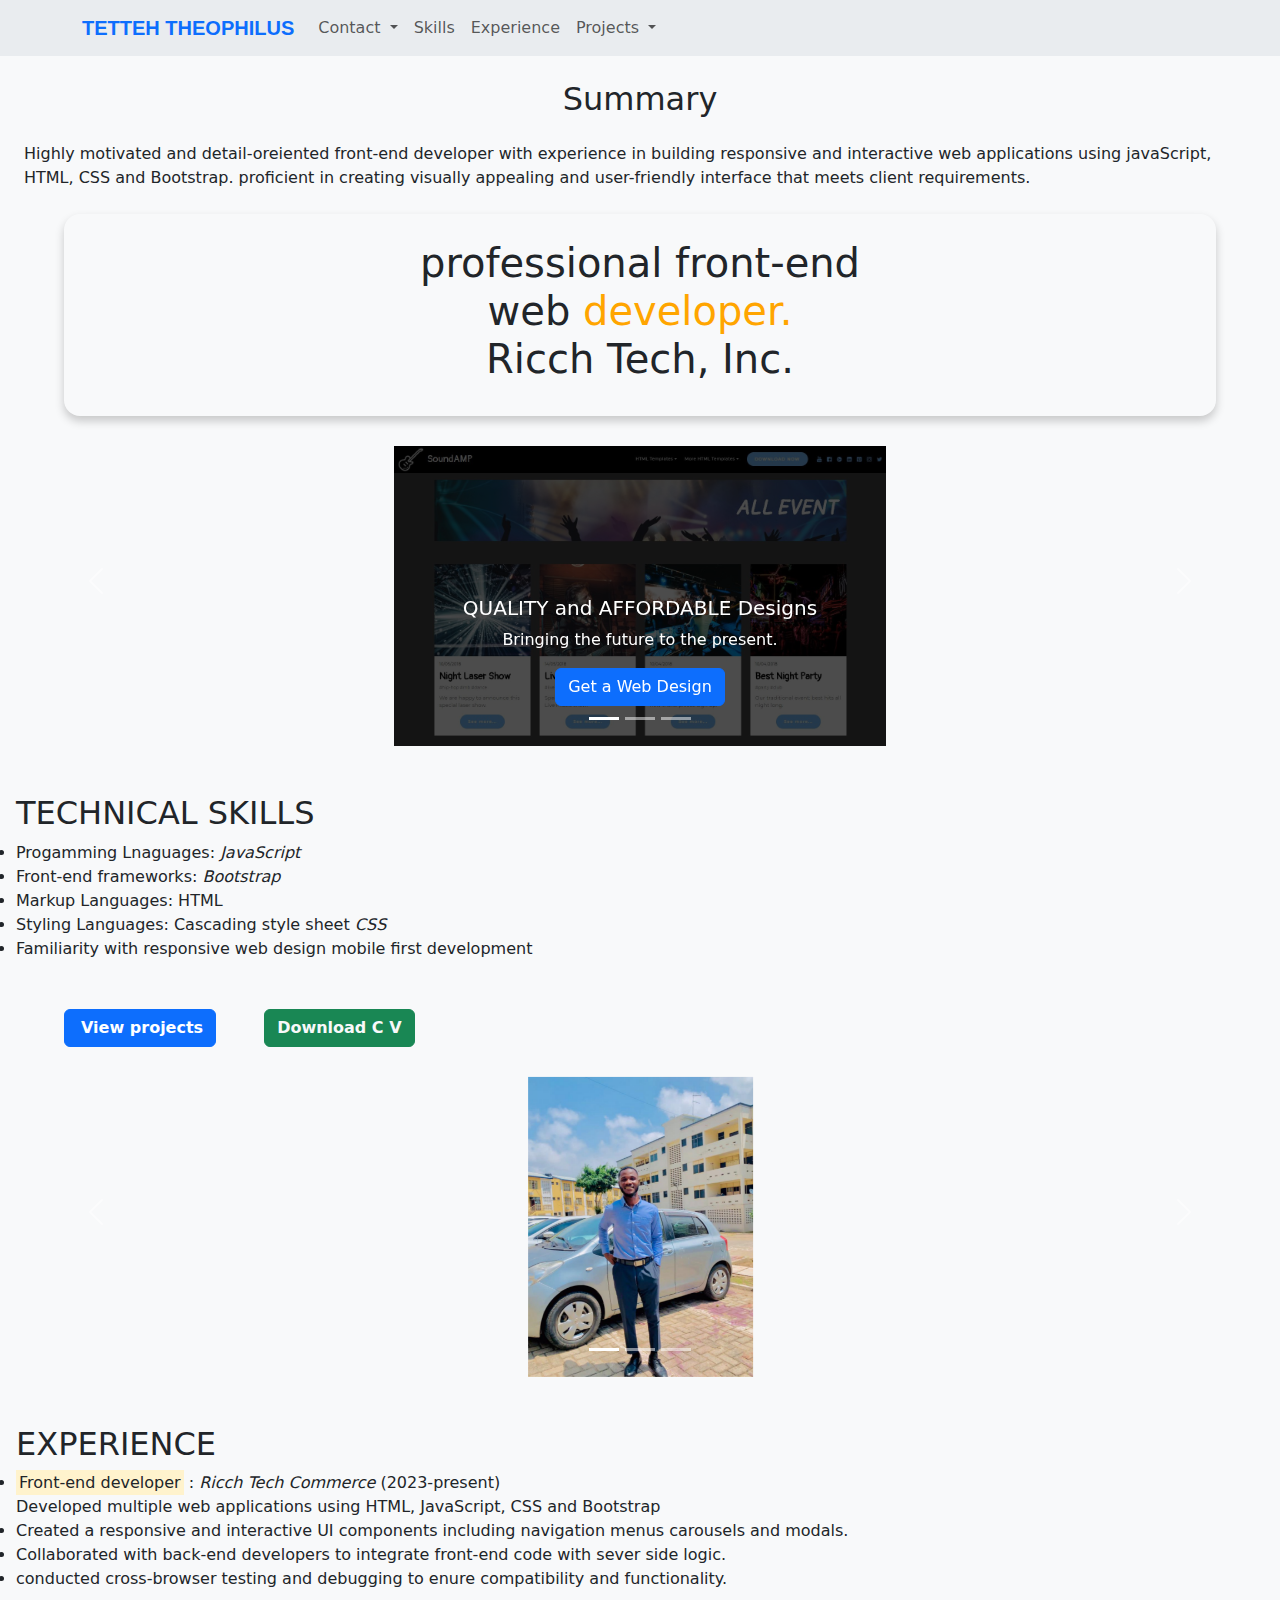
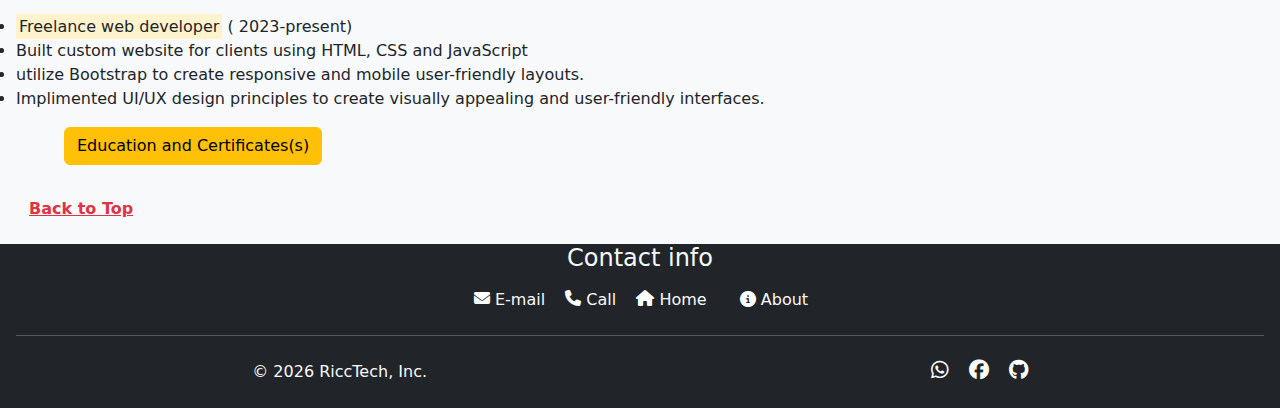
==== index.html @ 1a91a028 "Add files via upload" ====
<!DOCTYPE html>
<html lang="en">
<head>
  <meta charset="UTF-8">
  <meta name="viewport" content="width=device-width, initial-scale=1.0">
  <title>Portfolio</title>
  <link rel="stylesheet" href="css/bootstrap.min.css">
  <link rel="stylesheet" href="font.svg">
  <link rel="stylesheet" href="css/style.css">
  <link rel="stylesheet" href="https://cdnjs.cloudflare.com/ajax/libs/font-awesome/6.7.2/css/all.min.css">
</head>

<body class="bg-light text-dark">


  <nav class="navbar sticky-top navbar-expand-sm bg-body-secondary ">
    <div class="container">
      <a id="name" class="navbar-brand fw-bolder text-primary">TETTEH THEOPHILUS</a>

      <button class="navbar-toggler" type="button" data-bs-toggle="collapse" data-bs-target="#navbarNavDropdown" aria-controls="navbarNavDropdown" aria-expanded="false" aria-label="toggle navigation">
        <span class="navbar-toggler-icon"></span>
      </button>

      <div class="collapse navbar-collapse" id="navbarNavDropdown">

        <ul class="navbar-nav">
          <li class="nav-item dropdown">
          <!-- <a class="nav-link active" aria-current="page" href="">Contacts</a> -->
            <a class="nav-link dropdown-toggle" role="button" data-bs-toggle="dropdown" aria-expanded="false" href="#">
              Contact
            </a>
            
            <ul class="dropdown-menu">
              <li class="p-3"><a href="mailto:tettehtheophilus699@gmail.com">E-mail: tettehtheophilus699@gmail.com</a></li>
              <li class="p-3 fw-bolder"> Phone: 0557699782</li>
            </ul>
          </li>

          <li class="nav-item">
            <a class="nav-link" href="#skills">Skills</a>
          </li>

          <li class="nav-item">
            <a class="nav-link" href="#experience">Experience</a>
          </li>

          <li class="nav-item dropdown">
            <a class="nav-link dropdown-toggle" role="button" data-bs-toggle="dropdown" aria-expanded="false" href="#">
              Projects
            </a>

            <ul class="dropdown-menu">
              <li><a class="dropdown-item" href="blog.html">Ricch Blog</a></li>
              <li><a class="dropdown-item" href="https://the0philus.github.io/ricch">Ricch Tech</a></li>
            </ul>
        </ul>
    </div>
  </nav>



<main>

    <div class="w-100 text-sm-start mt-4 ">
      <h2 class="text-center">Summary</h2>

      <p class="m-4">Highly motivated and detail-oreiented front-end developer with
        experience in building responsive and interactive web applications using javaScript, HTML, CSS and Bootstrap. proficient in creating visually appealing
        and user-friendly interface that meets client requirements.
      </p>

    </div>


    <div class="pic rounded-4">
      <h1>professional front-end <br> web <span>developer.</span> <br>Ricch Tech, Inc.</h1>
    </div>


    <div id="carouselExampleCaptions" class="carousel slide" data-bs-ride="carousel">

      <div class="carousel-indicators">
        <button type="button" data-bs-target="#carouselExampleCaptions" data-bs-slide-to="0" class="active" aria-current="true" aria-label="Slide 1"></button>
        <button type="button" data-bs-target="#carouselExampleCaptions" data-bs-slide-to="1" aria-label="Slide 2"></button>
        <button type="button" data-bs-target="#carouselExampleCaptions" data-bs-slide-to="2" aria-label="Slide 3"></button>
      </div>

      <div class="carousel-inner">

        <div class="carousel-item active c-item">
          <img src="photos/design-2.jpg" class="d-block w-100 c-img" alt="design">
          <div class="carousel-caption d-block d-md-block mt-0">
            <h5>QUALITY and AFFORDABLE Designs</h5>
            <p>Bringing the future to the present.</p>
            <a class="btn btn-primary" href="https://wa.me/233557699782">Get a Web Design</a>
          </div>
        </div>
        <div class="carousel-item c-item">
          <img src="photos/bootstrap-logo.jpg" class="d-block w-100 c-img" alt="design">
          <div class="carousel-caption d-block d-md-block mt-0">
            <h5>QUALITY and AFFORDABLE Designs</h5>
            <p>Bringing the future to the present.</p>
            <a class="btn btn-primary" href="https://wa.me/233557699782">Get a Web Design</a>
          </div>
        </div>

        <div class="carousel-item c-item">
          <img src="photos/design-4.jpg" class="d-block w-100 c-img" alt="design">
          <div class="carousel-caption d-block d-md-block mt-0">
            <h5>Interactive and functional UI/UX</h5>
            <p>Bringing the future to the present.</p>
            <a class="btn btn-primary" href="https://wa.me/233557699782">Get a Web Design</a>
          </div>
        </div>
       </div>

      <button class="carousel-control-prev" type="button" data-bs-target="#carouselExampleCaptions" data-bs-slide="prev">
        <span class="carousel-control-prev-icon" aria-hidden="true"></span>
        <span class="visually-hidden">Previous</span>
      </button>
      <button class="carousel-control-next" type="button" data-bs-target="#carouselExampleCaptions" data-bs-slide="next">
        <span class="carousel-control-next-icon" aria-hidden="true"></span>
        <span class="visually-hidden">Next</span>
      </button>
    </div>


    <div class="skills ps-3 pt-5" id="skills">

      <h2>TECHNICAL SKILLS</h2>
      <li>Progamming Lnaguages: <em>JavaScript</em></li>
      <li>Front-end frameworks: <em>Bootstrap</em></li>
      <li>Markup Languages: HTML</li>
      <li>Styling Languages: Cascading style sheet <em>CSS</em></li>
      <li>Familiarity with responsive web design mobile first development</li>
      <BR></BR>
    </div>

    
    <div class="pro ms-3 mt-0 p-0 d-flex">
      <div class="modal fade " id="exampleModalToggle" aria-hidden="true" aria-labelledby="exampleModalToggleLabel" tabindex="-1">
        <div class="modal-dialog modal-dialog-centered">
          <div class="modal-content">
            <div class="modal-header">
              <h5 class="modal-title" id="exampleModalToggleLabel">On Mobile Devices</h5>
              <button type="button" class="btn-close" data-bs-dismiss="modal" aria-label="Close"></button>
            </div>
            <div class="modal-body">
              1. Click on the three bars at the top right corner. <br>
              2.   Click on Projects and open any project from the drop down menu.
            </div>
            <div class="modal-footer">
              <button class="btn btn-primary" data-bs-target="#exampleModalToggle2" data-bs-toggle="modal" data-bs-dismiss="modal">On PC's</button>
            </div>
          </div>
        </div>
      </div>
      
      <div class="modal fade" id="exampleModalToggle2" aria-hidden="true" aria-labelledby="exampleModalToggleLabel2" tabindex="-1">
        <div class="modal-dialog modal-dialog-centered">
          <div class="modal-content">
            <div class="modal-header">
              <h5 class="modal-title" id="exampleModalToggleLabel2">On Pc</h5>
              <button type="button" class="btn-close" data-bs-dismiss="modal" aria-label="Close"></button>
            </div>
            <div class="modal-body">
            1. click on projects on the nav bar. <br>
            2. And select Any project from the drop down menu.
            </div>
            <div class="modal-footer">
              <button class="btn btn-primary" data-bs-target="#exampleModalToggle" data-bs-toggle="modal" data-bs-dismiss="modal">Back to step 1</button>
            </div>
          </div>
        </div>
      </div>
      <a class="btn btn-primary ms-5 ps-3 fw-bolder" data-bs-toggle="modal" href="#exampleModalToggle" role="button">View projects</a>

      <div class="file ms-5" >
        <a href="cv.pdf" download="cv.pdf">
          <button class="btn btn-success fw-bolder  text-light ">Download C V</button>
        </a>
      </div>
    </div>


    <div  id="carouselExampleIndicators" class="carousel slide" data-bs-ride="carousel">
      <div class="carousel-indicators">
        <button type="button" data-bs-target="#carouselExampleIndicators" data-bs-slide-to="0" class="active" aria-current="true" aria-label="Slide 1"></button>
        <button type="button" data-bs-target="#carouselExampleIndicators" data-bs-slide-to="1" aria-label="Slide 2"></button>
        <button type="button" data-bs-target="#carouselExampleIndicators" data-bs-slide-to="2" aria-label="Slide 3"></button>
      </div>


      <div class="carousel-inner">
        <div class="carousel-item active c-item1 ">
          <img src="photos/theo.jpg" class="d-block w-100 c-img1" alt="photo">
        </div>
        <div class="carousel-item c-item1 ">
          <img src="photos/logo-3.jpg" class="d-block w-100 c-img1" alt="photo">
        </div>
        <div class="carousel-item c-item1 ">
          <img src="photos/java-code-logo.jpg" class="d-block w-100 c-img1" alt="photo">
        </div>
      </div>

      <button class="carousel-control-prev" type="button" data-bs-target="#carouselExampleIndicators" data-bs-slide="prev">
        <span class="carousel-control-prev-icon" aria-hidden="true"></span>
        <span class="visually-hidden">Previous</span>
      </button>
      <button class="carousel-control-next" type="button" data-bs-target="#carouselExampleIndicators" data-bs-slide="next">
        <span class="carousel-control-next-icon" aria-hidden="true"></span>
        <span class="visually-hidden">Next</span>
      </button>
    </div>

  
    <div class="skills  p-3 pt-5" id="experience">
      <h2>EXPERIENCE</h2>
      <li><mark>Front-end developer</mark> : <em>Ricch Tech Commerce</em> (2023-present) <br>
      Developed multiple web applications using HTML, JavaScript, CSS and Bootstrap
      </li>
  
      <li>
        Created a responsive and interactive UI components including navigation menus carousels and modals.
      </li>
      <li>Collaborated with back-end developers to integrate front-end code with sever side logic.
      </li>
      <li>conducted cross-browser testing and debugging to enure compatibility and functionality.</li>
      <br>
      <li> <mark>Freelance web developer</mark> ( 2023-present) </li>
      <li>Built custom website for clients using HTML, CSS and JavaScript</li>
      <li>utilize Bootstrap to create responsive and mobile user-friendly layouts.</li>
      <li>Implimented UI/UX design principles to create visually appealing and user-friendly interfaces. </li>
  
      <div class="text-dark mt-3">
        <p>
          <button class="btn btn-warning ms-5" type="button" data-bs-toggle="collapse" data-bs-target="#collapseWidthExample" aria-expanded="false" aria-controls="collapseWidthExample">
            Education and Certificates(s)
          </button>
        </p>
        <div style="min-height: 1px;" class="text-center">
          <div class="collapse collapse-horizontal" id="collapseWidthExample">
            <div class="card card-body" style="width: 350px;">
              <li>Higher National Diploma in Makerting, Accra Technical University (2020-2023)</li> <br>
              <li>Certified front-end Developer, FreeCodeCamp. (2021)</li>
           </div>
          </div>
        </div>
      </div>


      <button class="btn mt-2"><a class=" text-danger fw-bolder" href="#">Back to Top</a></button>
  
    </div>
</main>


<footer class="card-footer bg-dark">
  <h1 class="fs-4 text-center text-light ">Contact info</h1>
<div class="links text-center  ">
  <i class="fa fa-envelope"></i>
  <a class="text-decoration-none text-light" href="mailto:tettehtheophilus699@gmail.com">E-mail</a>

  <i class="fa fa-phone"></i>
  <a class=" text-decoration-none text-light" href="tell:233557699782">Call</a>

  <i class="fa fa-home"></i>
  <a class=" text-decoration-none text-light" href="#">Home</a>


  <!-- Button trigger modal -->

<button type="button" class="btn" data-bs-toggle="modal" data-bs-target="#staticBackdrop">
  <i class="fa fa-info-circle "></i>
  <a class=" text-decoration-none text-light " href="tell:233557699782">About</a>
</button>

<!-- Modal -->
<div class="modal fade" id="staticBackdrop" data-bs-backdrop="static" data-bs-keyboard="false" tabindex="-1" aria-labelledby="staticBackdropLabel" aria-hidden="true">
  <div class="modal-dialog">
    <div class="modal-content">
      <div class="modal-header">
        <h1 class="modal-title fs-5" id="staticBackdropLabel">About Me</h1>
        <button type="button" class="btn-close" data-bs-dismiss="modal" aria-label="Close"></button>
      </div>
      <div class="modal-body">
        
        I'm Tetteh Theophilus, a driven and ambitious Junior Front End Developer with a strong passion for creating innovative and user-friendly digital experiences. With a solid educational foundation in Computer Science from Accra Technical University, where I graduated with a impressive GPA of 3.8, I'm now eager to take my skills to the next level as a professional Front End Developer. <br>
        
        Throughout my academic journey, I've developed a strong proficiency in front-end development technologies such as HTML, CSS, JavaScript, and popular frameworks like React and Angular. My expertise extends to designing and developing responsive, mobile-first interfaces that provide seamless user experiences. <br>
        
        What sets me apart, however, is my ability to collaborate effectively with cross-functional teams and adapt quickly to new environments and technologies. I'm a firm believer in the importance of teamwork, open communication, and continuous learning in driving project success. My strong work ethic, attention to detail, and creative problem-solving skills make me a valuable asset to any development team.
        <br>
        I'm excited to bring my skills and enthusiasm to a dynamic organization where I can contribute to the development of cutting-edge digital products, learn from experienced professionals, and grow as a developer. If you're looking for a dedicated and innovative Junior Front End Developer who is ready to make a meaningful impact, let's connect!
        <br>
        Key Strengths:
        <br>
        - Proficient in front-end development technologies (HTML, CSS, JavaScript, React, Angular). <br>
        - Strong understanding of responsive design and mobile-first development. <br>
        - Excellent teamwork and collaboration skills. <br>
        - Ability to adapt quickly to new environments and technologies. <br>
        - Strong work ethic and attention to detail. <br>
        - Continuous learner with a passion for staying up-to-date with industry trends and best practices.  
 </div>


      <div class="modal-footer">
        <button type="button" class="btn btn-secondary" data-bs-dismiss="modal">Close</button>
      </div>
    </div>
  </div>
</div>

    <hr class=" m-3 text-light">
    
    <div class="d-flex SOCIAL text-light p-2">
      <div class="social">
        <p>&copy; <script>document.write(new Date().getFullYear());</script> RiccTech, Inc.</p>
      </div>
      <div class="social">
        <a href="https://wa.me/233557699782" class="text-light"><i class="fab fa-whatsapp"></i></a>
        <a href="https://www.facebook.com/theophilus.spatter" class="text-light"><i class="fab fa-facebook"></i></a>
        <a href="https://github.com/The0philus" class=" text-light"><i class="fab fa-github"></i></a>
      </div>
    </div>


</footer>

<script src="js/bootstrap.bundle.min.js"></script>

<script>
  function downloadPdf(url, cv) {
    var link = document.createElement('a');
    link.href = url;
    link.download = cv;
    link.click();
  }
</script>

</body>
</html>
---- css/style.css ----
#name{
    font-family:cooper, sans-serif, system-ui, -apple-system, BlinkMacSystemFont, 'Segoe UI', Roboto, Oxygen, Ubuntu, Cantarell, 'Open Sans', 'Helvetica Neue', sans-serif;
}



.pic{
    width: 90vw;
    text-align: center;
    box-shadow: 0 5px 10px rgb(0, 0, 0,0.2);
    margin: auto;
    padding: 25px;
}
.pic span{
    color: orange;
}
/* CAROUSEL STYLING */
.c-item{
    height: 300px;
    margin-top: 30px;
}
.c-item1{
    height: 300px;
    margin-top: 30px;
}
.c-img{
    height: 300px;
    object-fit: contain;
    filter: brightness(0.3);
}
.c-img1{
    height: 300px;
    object-fit: contain;
}

.skills{
    text-align: justify;
}
strong{
    background-color: yellow;
    color: black;
    padding:0 5px;
    border-radius: 4px;
}
.SOCIAL{
    display: flex;
    justify-content: space-around;
}
footer i{
    padding-left: 15px;
    color: white;
    font-size: 18;
}
.social i{
    font-size: 20px;
}
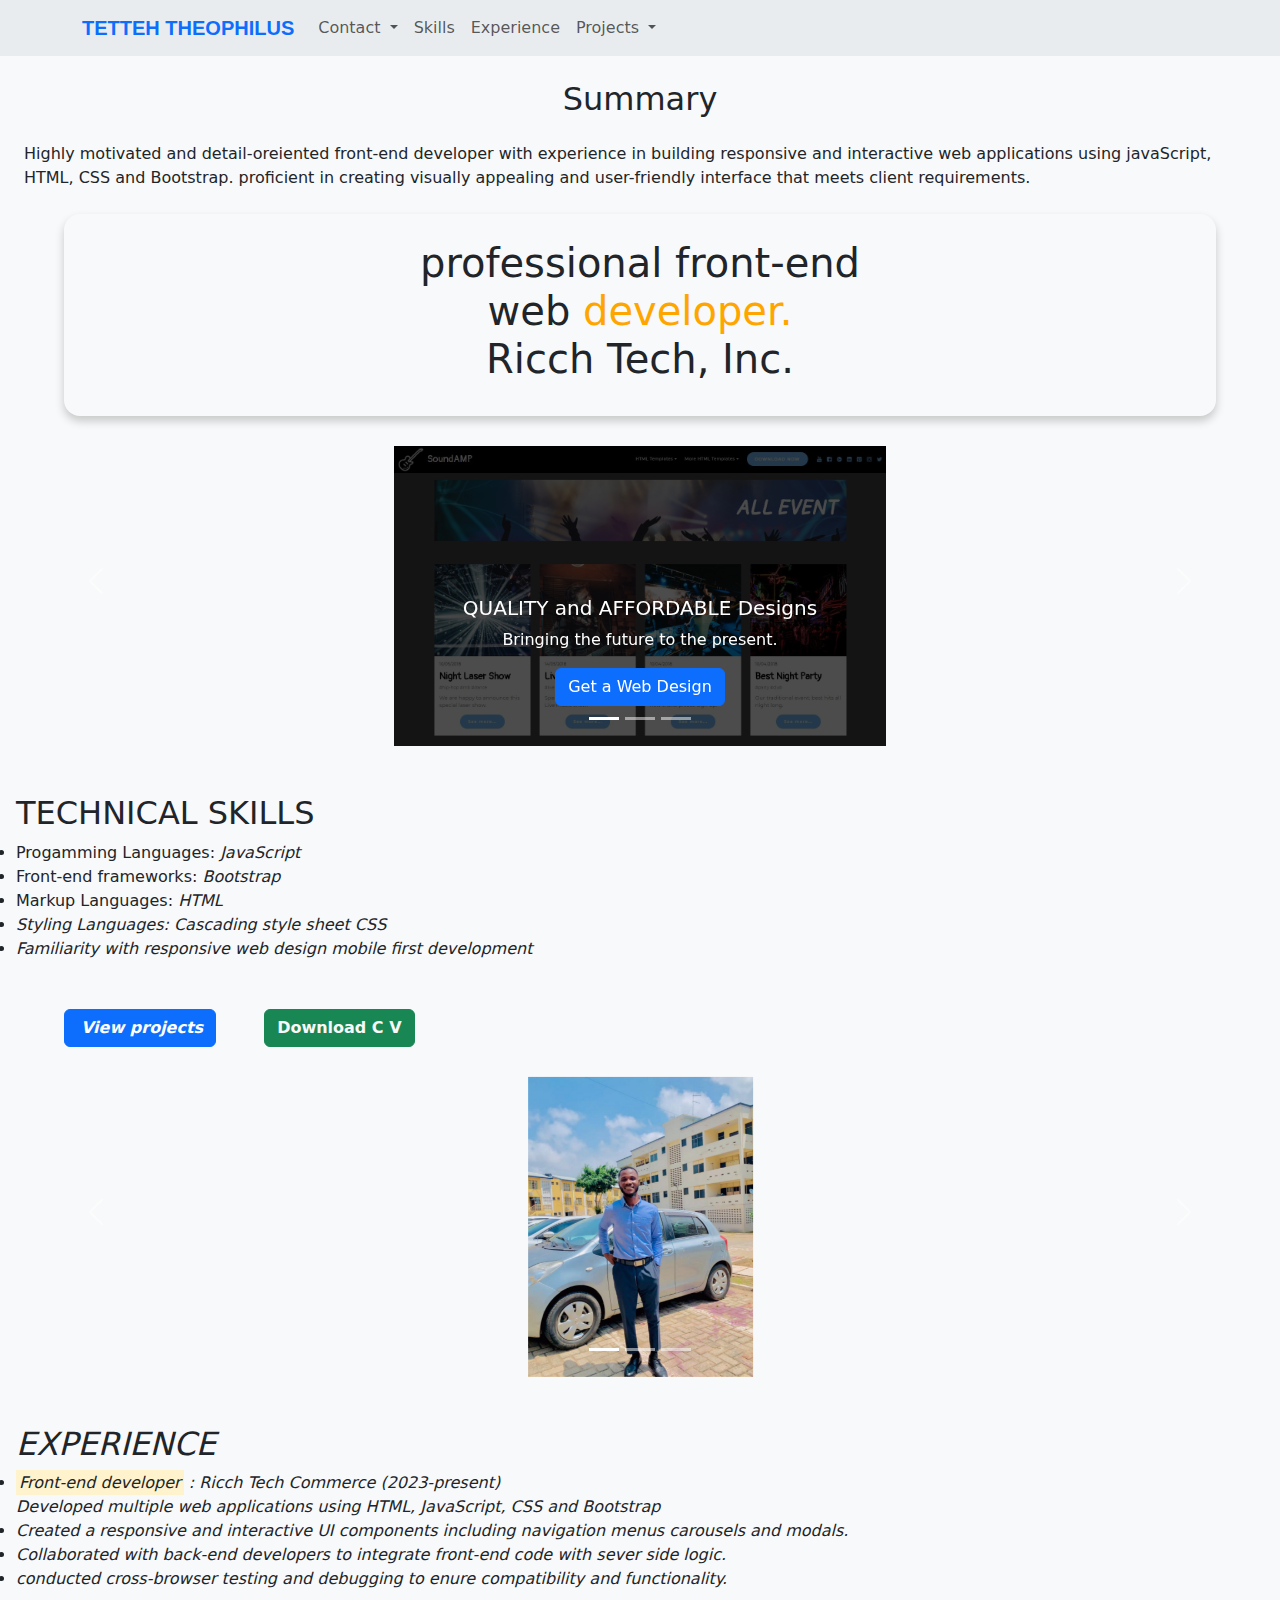
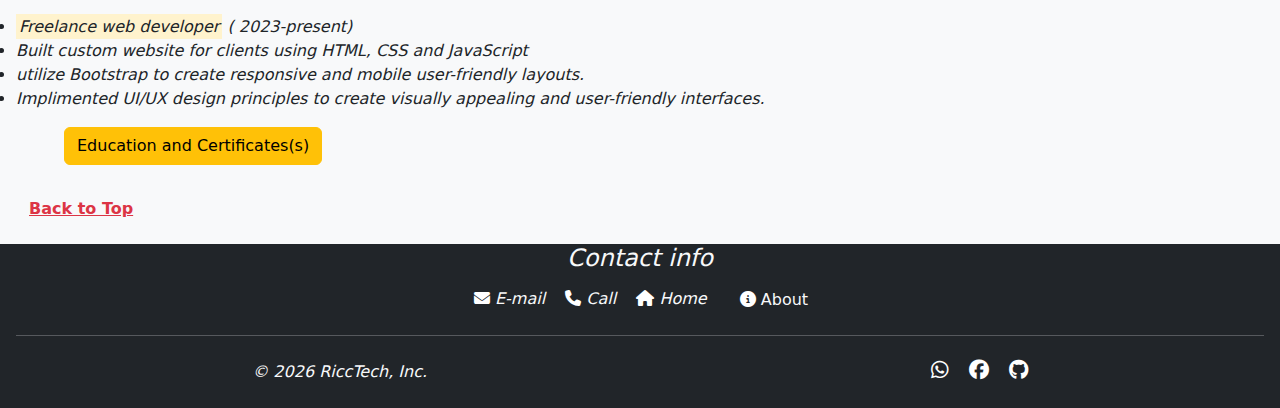
==== commit 6b23132d: "Update index.html" ====
--- a/index.html
+++ b/index.html
@@ -98,7 +98,7 @@
         <div class="carousel-item c-item">
           <img src="photos/bootstrap-logo.jpg" class="d-block w-100 c-img" alt="design">
           <div class="carousel-caption d-block d-md-block mt-0">
-            <h5>QUALITY and AFFORDABLE Designs</h5>
+            <h5>ROBUST AND RESPOMSIVE INTERFACE</h5>
             <p>Bringing the future to the present.</p>
             <a class="btn btn-primary" href="https://wa.me/233557699782">Get a Web Design</a>
           </div>
@@ -107,7 +107,7 @@
         <div class="carousel-item c-item">
           <img src="photos/design-4.jpg" class="d-block w-100 c-img" alt="design">
           <div class="carousel-caption d-block d-md-block mt-0">
-            <h5>Interactive and functional UI/UX</h5>
+            <h5>INTERACTIVE and FUNCTIONAL UI/UX</h5>
             <p>Bringing the future to the present.</p>
             <a class="btn btn-primary" href="https://wa.me/233557699782">Get a Web Design</a>
           </div>
@@ -128,9 +128,9 @@
     <div class="skills ps-3 pt-5" id="skills">
 
       <h2>TECHNICAL SKILLS</h2>
-      <li>Progamming Lnaguages: <em>JavaScript</em></li>
+      <li>Progamming Languages: <em>JavaScript</em></li>
       <li>Front-end frameworks: <em>Bootstrap</em></li>
-      <li>Markup Languages: HTML</li>
+      <li>Markup Languages: <em>HTML<em></li>
       <li>Styling Languages: Cascading style sheet <em>CSS</em></li>
       <li>Familiarity with responsive web design mobile first development</li>
       <BR></BR>
@@ -241,7 +241,7 @@
         <div style="min-height: 1px;" class="text-center">
           <div class="collapse collapse-horizontal" id="collapseWidthExample">
             <div class="card card-body" style="width: 350px;">
-              <li>Higher National Diploma in Makerting, Accra Technical University (2020-2023)</li> <br>
+              <li>Higher National Diploma in Marketing, Accra Technical University (2020-2023)</li> <br>
               <li>Certified front-end Developer, FreeCodeCamp. (2021)</li>
            </div>
           </div>
@@ -262,7 +262,7 @@
   <a class="text-decoration-none text-light" href="mailto:tettehtheophilus699@gmail.com">E-mail</a>
 
   <i class="fa fa-phone"></i>
-  <a class=" text-decoration-none text-light" href="tell:233557699782">Call</a>
+  <a class=" text-decoration-none text-light" href="tel:233557699782">Call</a>
 
   <i class="fa fa-home"></i>
   <a class=" text-decoration-none text-light" href="#">Home</a>
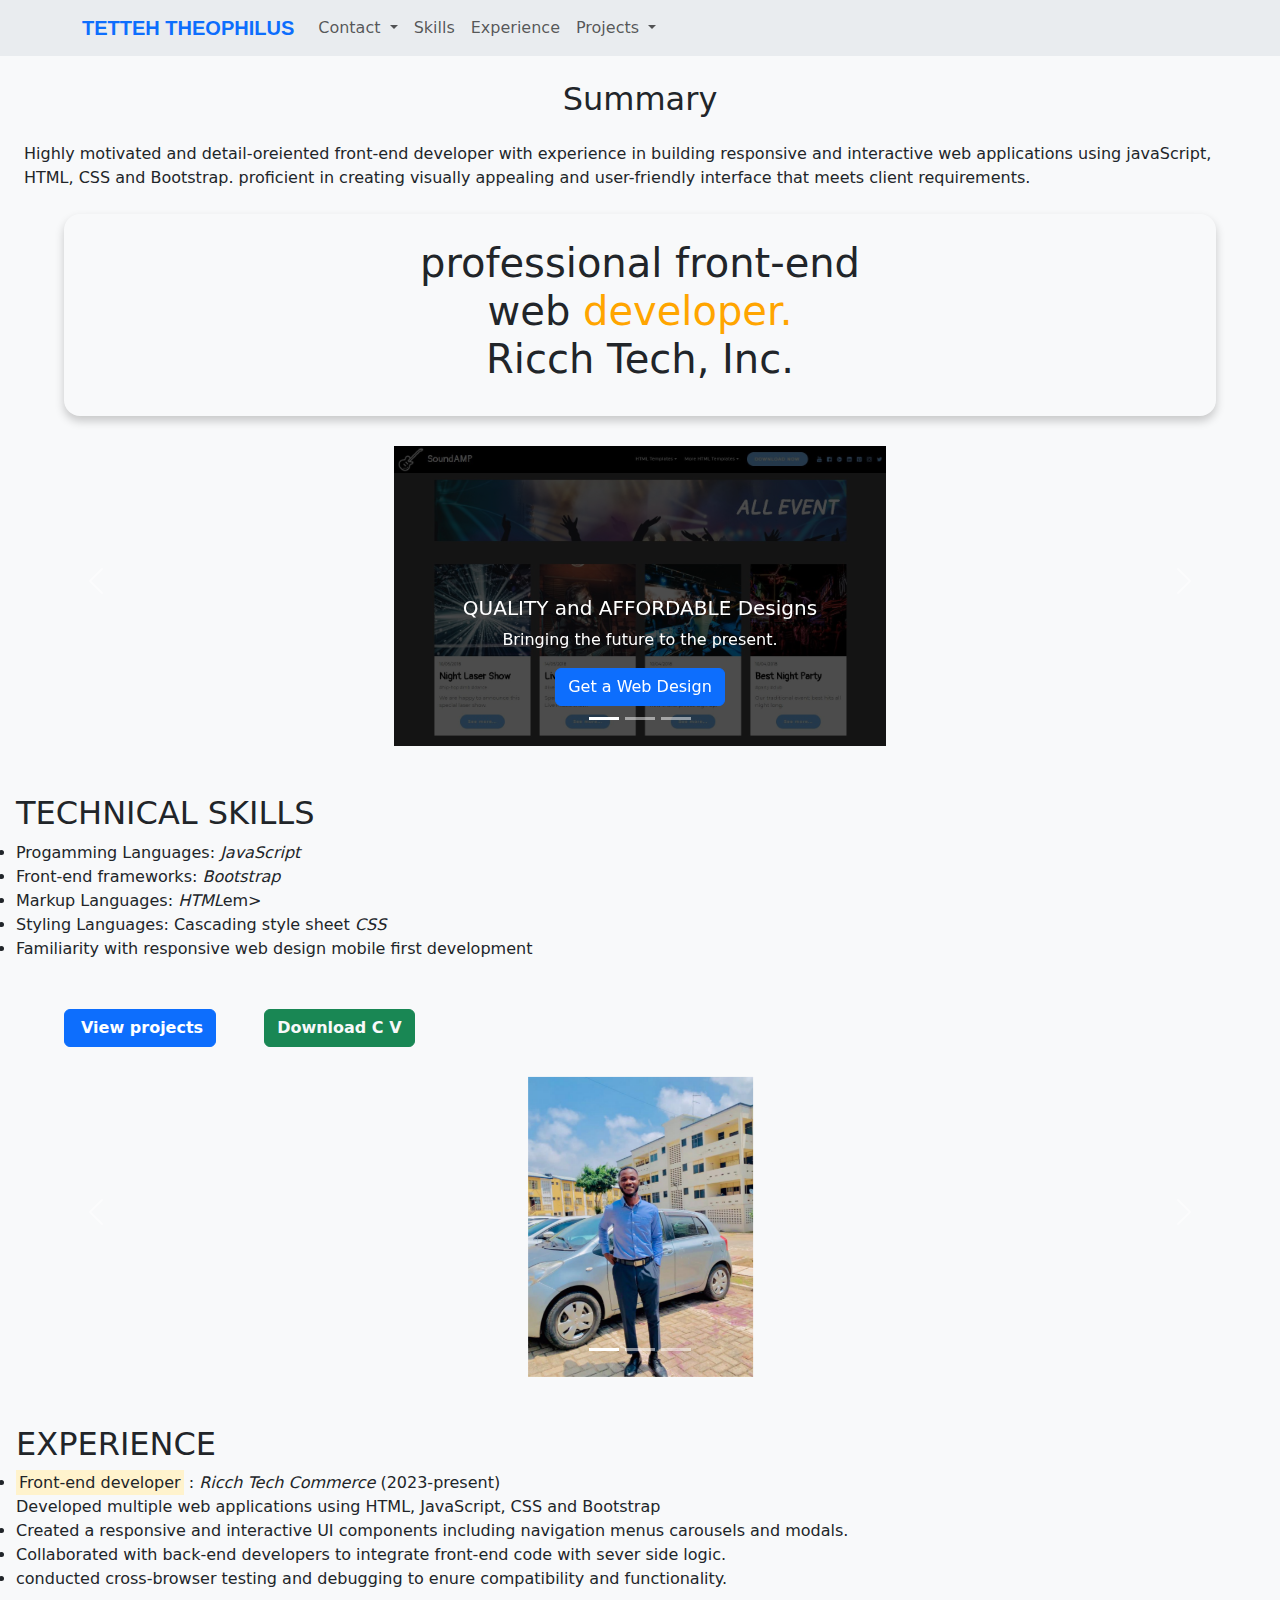
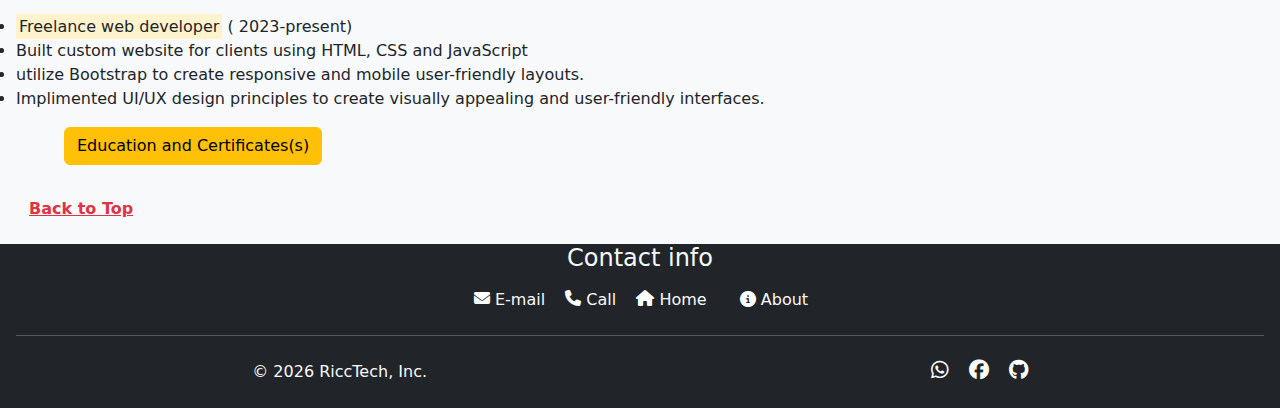
==== commit 65c0c43f: "Update index.html" ====
--- a/index.html
+++ b/index.html
@@ -130,7 +130,7 @@
       <h2>TECHNICAL SKILLS</h2>
       <li>Progamming Languages: <em>JavaScript</em></li>
       <li>Front-end frameworks: <em>Bootstrap</em></li>
-      <li>Markup Languages: <em>HTML<em></li>
+      <li>Markup Languages: <em>HTML</em>em></li>
       <li>Styling Languages: Cascading style sheet <em>CSS</em></li>
       <li>Familiarity with responsive web design mobile first development</li>
       <BR></BR>
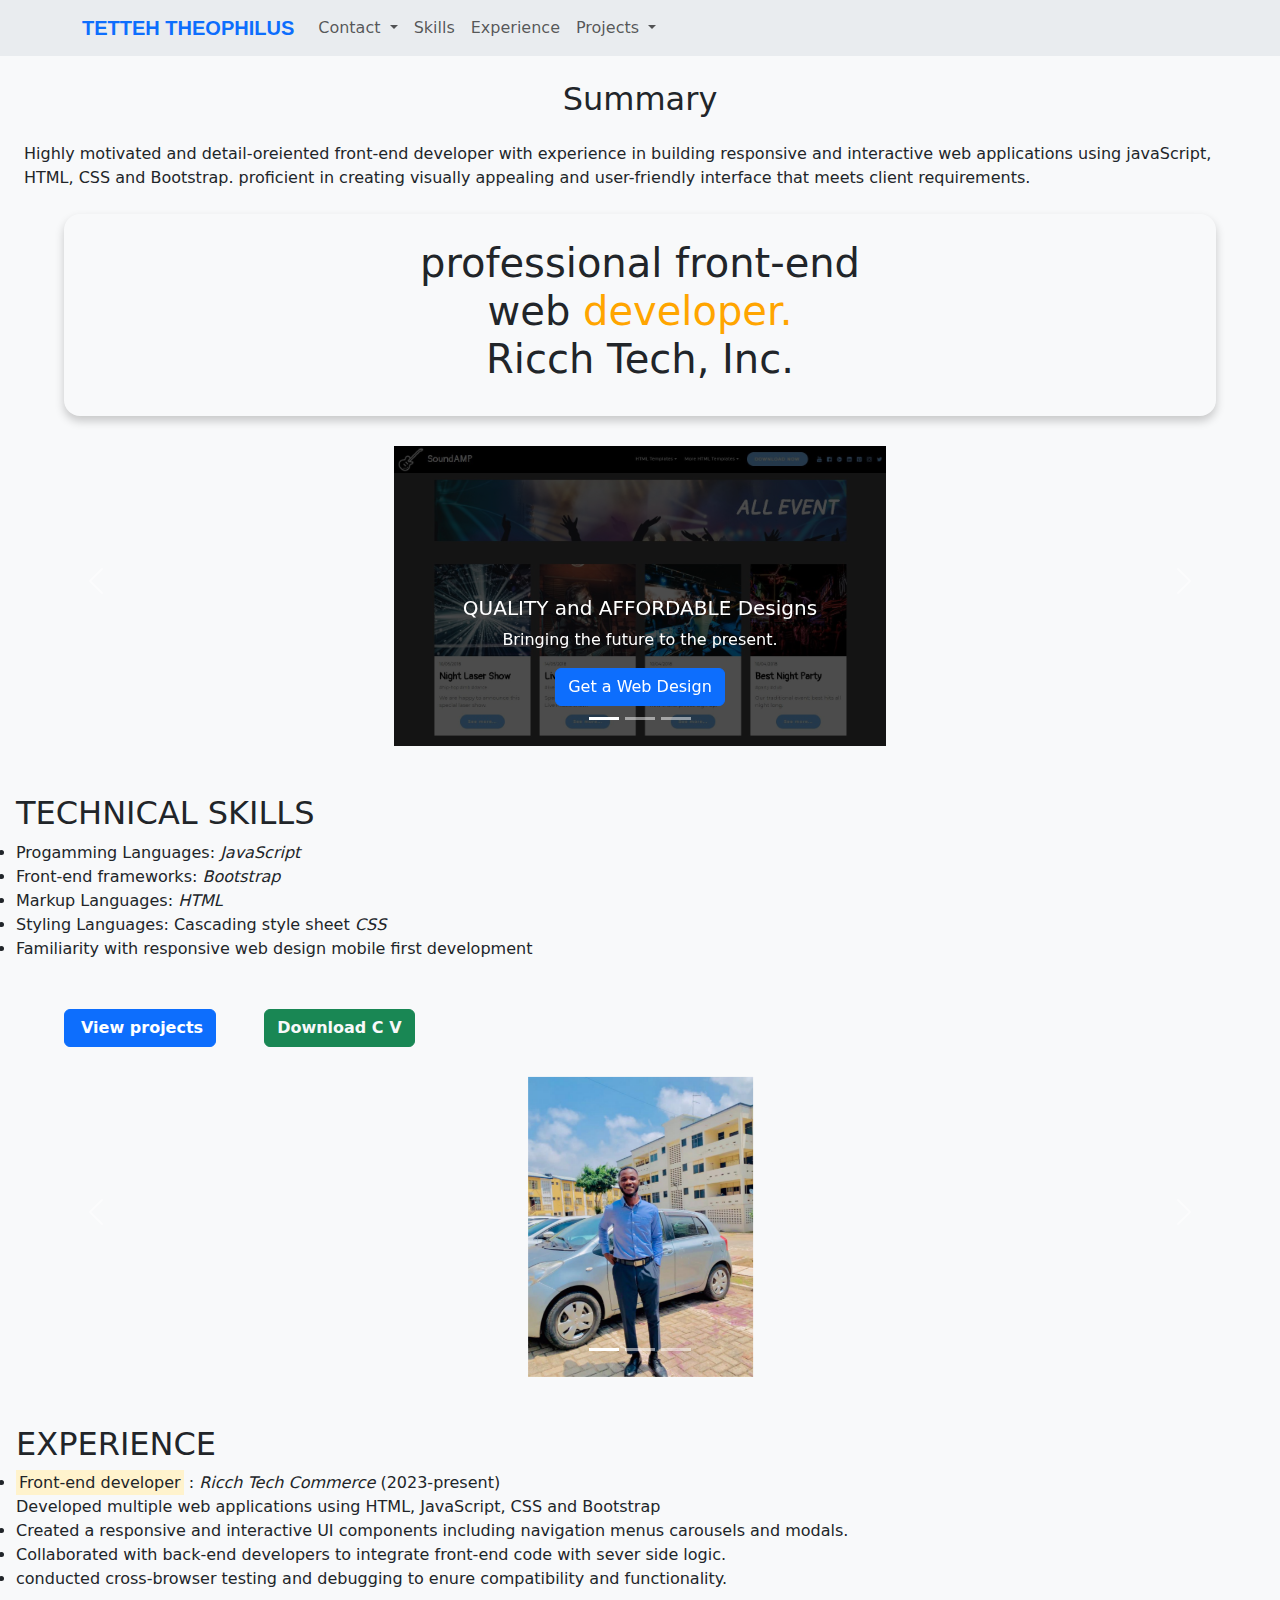
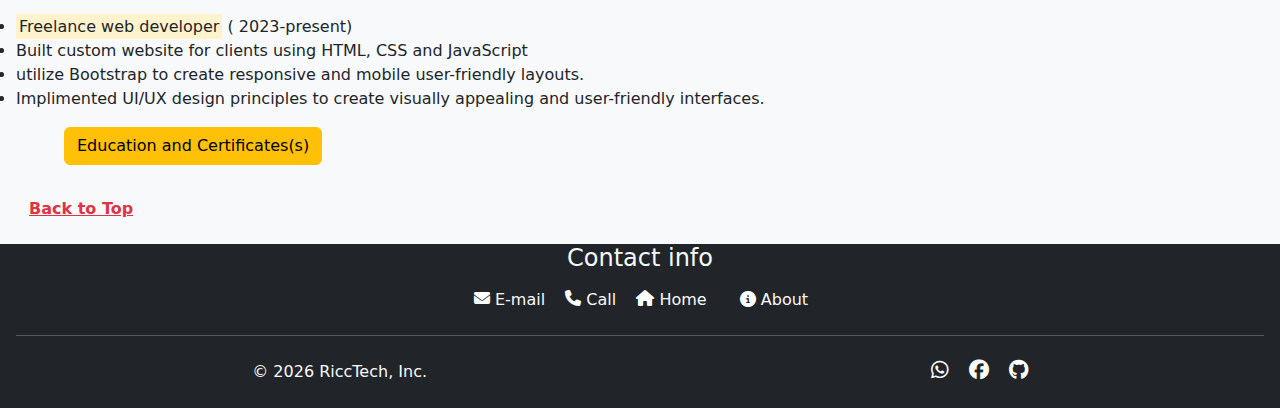
==== commit a6c1c746: "Update index.html" ====
--- a/index.html
+++ b/index.html
@@ -130,7 +130,7 @@
       <h2>TECHNICAL SKILLS</h2>
       <li>Progamming Languages: <em>JavaScript</em></li>
       <li>Front-end frameworks: <em>Bootstrap</em></li>
-      <li>Markup Languages: <em>HTML</em>em></li>
+      <li>Markup Languages: <em>HTML</em></li>
       <li>Styling Languages: Cascading style sheet <em>CSS</em></li>
       <li>Familiarity with responsive web design mobile first development</li>
       <BR></BR>
